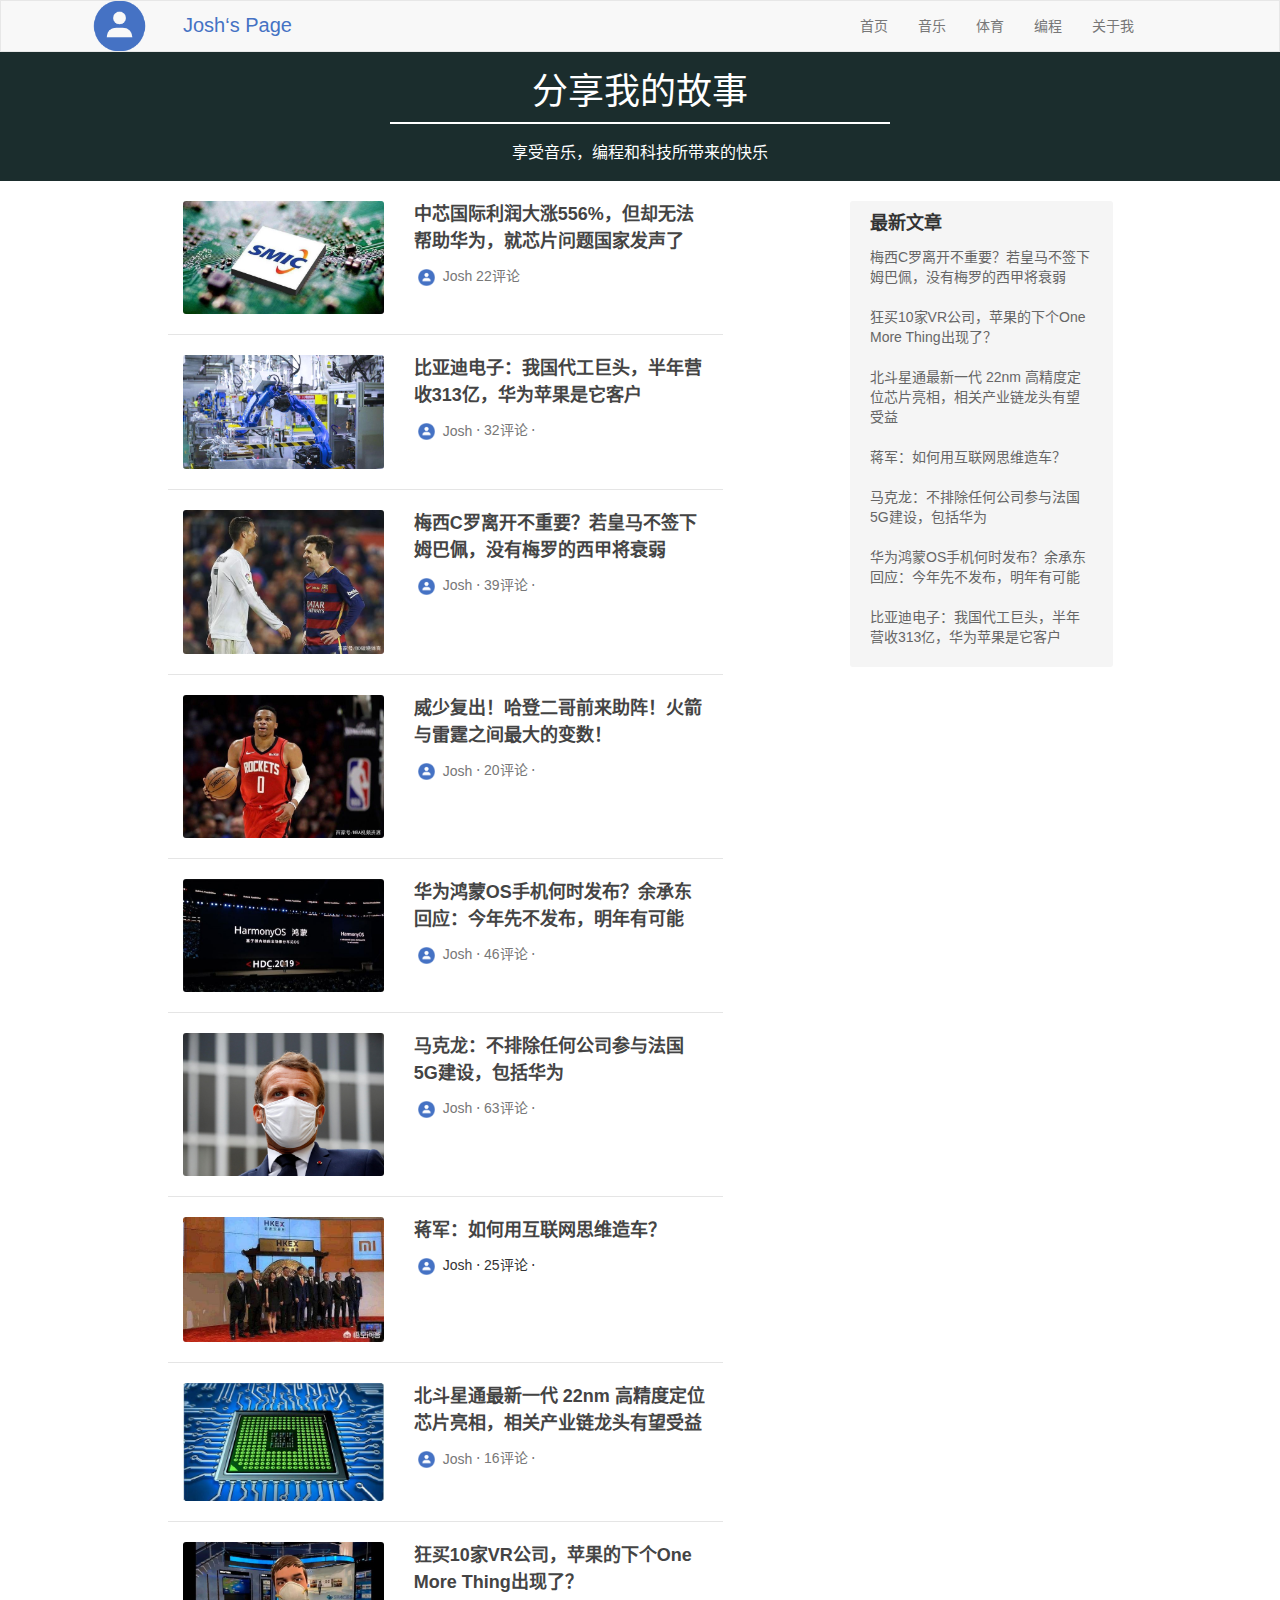
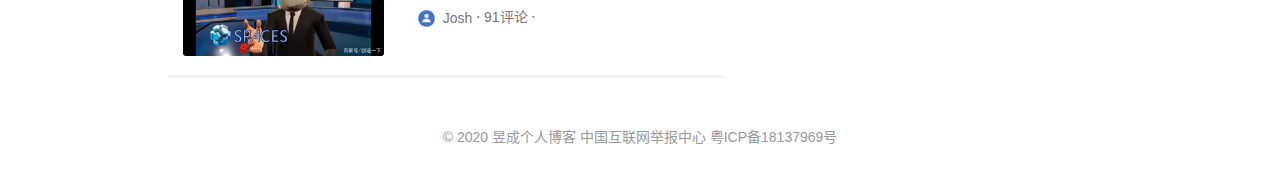
==== index.html @ 9421339c "发送了整个网站的文件" ====
<!DOCTYPE html>
<html lang="zh-CN">

<head>
    <meta charset="UTF-8">
    <meta name="viewport" content="width=device-width, initial-scale=1.0">
    <meta http-equiv="X-UA-Compatible" content="ie=edge">
    <title>Josh's Page</title>
    <link rel="stylesheet" href="css/bootstrap.min.css">
    <link rel="stylesheet" href="css/main.css">
</head>

<body>
    <!-- navbar -->
    <div class="navbar navbar-default">
        <div class="container">
            <div class="navbar-header">
                <a href="index.html" class="navbar-brand">
                </a>
                <span class="navbar-name">Josh‘s Page</span>
            </div>


            <ul class="nav navbar-nav navbar-right col-sm-4">
                <li><a href="index.html">首页</a></li>
      
                <li><a href="music.html">音乐</a></li>
      
                <li><a href="sport.html">体育</a></li>
      
                <li><a href="coding.html">编程</a></li>
      
                <li><a href="about.html">关于我</a></li>
            </ul>
        </div>
    </div>

    <!-- site-title -->
    <div class="site-title">
        <h1 class="text-center title">
            分享我的故事
        </h1>
        <h2 class="site-description text-center">享受音乐，编程和科技所带来的快乐</h2>
    </div>

  <!-- Content -->
    <div class="container">
        <div class="row">
            <div class="col-sm-6 col-sm-offset-1">
                <div class="post-list">
                    <div class="post-list-item">
                        <div class="col-xs-5">
                            <img class="post-object" src="img/003.jpeg">
                        </div>
                        <div class="col-xs-7">
                            <a href="music/1.html">
                                <div class="post-heading">中芯国际利润大涨556%，但却无法帮助华为，就芯片问题国家发声了
                                </div>
                            </a>
                            <p class="text-muted">
                                <span>
                                    <img class="avatar" src="img/avatar.png">
                                    Josh
                                </span> 
                                <span>
                                    22评论
                                </span> 
                            </p>
                        </div>
                    </div>
                    <div class="post-list-item">
                        <div class="col-xs-5">
                            <img class="post-object" src="img/004.png">
                        </div>
                        <div class="col-xs-7">
                            <a href="news.html">
                                <div class="post-heading">比亚迪电子：我国代工巨头，半年营收313亿，华为苹果是它客户
                                </div>
                            </a>
                            <p class="text-muted">
                                <span>
                                    <img class="avatar" src="img/avatar.png">
                                    Josh
                                </span> ⋅
                                <span>
                                    32评论
                                </span> ⋅

                            </p>
                        </div>
                    </div>
                    <div class="post-list-item">
                        <div class="col-xs-5">
                            <img class="post-object" src="img/001.jpeg">
                        </div>
                        <div class="col-xs-7">
                            <a href="news.html">
                                <div class="post-heading">梅西C罗离开不重要？若皇马不签下姆巴佩，没有梅罗的西甲将衰弱
                                </div>
                            </a>
                            <p class="text-muted">
                                <span>
                                    <img class="avatar" src="img/avatar.png">
                                    Josh
                                </span> ⋅
                                <span>
                                    39评论
                                </span> ⋅

                            </p>
                        </div>
                    </div>
                    <div class="post-list-item">
                        <div class="col-xs-5">
                            <img class="post-object" src="img/002.jpeg">
                        </div>
                        <div class="col-xs-7">
                            <a href="news.html">
                                <div class="post-heading">威少复出！哈登二哥前来助阵！火箭与雷霆之间最大的变数！
                                </div>
                            </a>
                          
                            <p class="text-muted">
                                <span>
                                    <img class="avatar" src="img/avatar.png">
                                    Josh
                                </span> ⋅
                                <span>
                                    20评论
                                </span> ⋅

                            </p>
                        </div>
                    </div>         
                    <div class="post-list-item">
                        <div class="col-xs-5">
                            <img class="post-object" src="img/005.jpeg">
                        </div>
                        <div class="col-xs-7">
                            <a href="news.html">
                                <div class="post-heading">华为鸿蒙OS手机何时发布？余承东回应：今年先不发布，明年有可能
                                </div>
                            </a>
                         
                            <p class="text-muted">
                                <span>
                                    <img class="avatar" src="img/avatar.png">
                                    Josh
                                </span> ⋅
                                <span>
                                    46评论
                                </span> ⋅

                            </p>
                        </div>
                    </div>
                    <div class="post-list-item">
                        <div class="col-xs-5">
                            <img class="post-object" src="img/006.png">
                        </div>
                        <div class="col-xs-7">
                            <a href="news.html">
                                <div class="post-heading">马克龙：不排除任何公司参与法国5G建设，包括华为
                                </div>
                            </a>
                         
                            <p class="text-muted">
                                <span>
                                    <img class="avatar" src="img/avatar.png">
                                    Josh
                                </span> ⋅
                                <span>
                                    63评论
                                </span> ⋅

                            </p>
                        </div>
                    </div>
                    <div class="post-list-item">
                        <div class="col-xs-5">
                            <img class="post-object" src="img/007.jpeg">
                        </div>
                        <div class="col-xs-7">
                            <a href="news.html">
                                <div class="post-heading">蒋军：如何用互联网思维造车？
                                </div>
                            </a>
                           
                                <span>
                                    <img class="avatar" src="img/avatar.png">
                                    Josh
                                </span> ⋅
                                <span>
                                    25评论
                                </span> ⋅

                            </p>
                        </div>
                    </div>
                    <div class="post-list-item">
                        <div class="col-xs-5">
                            <img class="post-object" src="img/008.jpeg">
                        </div>
                        <div class="col-xs-7">
                            <a href="news.html">
                                <div class="post-heading">北斗星通最新一代 22nm 高精度定位芯片亮相，相关产业链龙头有望受益
                                </div>
                            </a>
                         
                            <p class="text-muted">
                                <span>
                                    <img class="avatar" src="img/avatar.png">
                                    Josh
                                </span> ⋅
                                <span>
                                    16评论
                                </span> ⋅

                            </p>
                        </div>
                    </div>
                    <div class="post-list-item">
                        <div class="col-xs-5">
                            <img class="post-object" src="img/009.jpeg">
                        </div>
                        <div class="col-xs-7">
                            <a href="news.html">
                                <div class="post-heading">狂买10家VR公司，苹果的下个One More Thing出现了？
                                </div>
                            </a>
                         
                            <p class="text-muted">
                                <span>
                                    <img class="avatar" src="img/avatar.png">
                                    Josh
                                </span> ⋅
                                <span>
                                    91评论
                                </span> ⋅

                            </p>
                        </div>
                    </div>
                </div>
            </div>

            <div class="col-sm-3 col-sm-offset-1">
                <div class="side-bar-well">
                    <strong class="side-bar-well-title">
                        最新文章
                    </strong>
                    <a href="sport/1.html" class="news-item">
                        <div class="news-title">梅西C罗离开不重要？若皇马不签下姆巴佩，没有梅罗的西甲将衰弱 </div>
                    </a>
                    <a href="#" class="news-item">
                        <div class="news-title">狂买10家VR公司，苹果的下个One More Thing出现了？</div>

                    </a>
                    <a href="#" class="news-item">
                        <div class="news-title">北斗星通最新一代 22nm 高精度定位芯片亮相，相关产业链龙头有望受益</div>

                    </a>
                    <a href="#" class="news-item">
                        <div class="news-title">蒋军：如何用互联网思维造车？</div>

                    </a>
                    <a href="#" class="news-item">
                        <div class="news-title">马克龙：不排除任何公司参与法国5G建设，包括华为</div>

                    </a>
                    <a href="#" class="news-item">
                        <div class="news-title">华为鸿蒙OS手机何时发布？余承东回应：今年先不发布，明年有可能</div>

                    </a>
                    <a href="#" class="news-item">
                        <div class="news-title">比亚迪电子：我国代工巨头，半年营收313亿，华为苹果是它客户</div>
                    </a> 
                </div>
            </div>
        </div>
    </div>

  
  <!-- footer -->
    <div class="footer">
        © 2020 昱成个人博客 中国互联网举报中心 粤ICP备18137969号
    </div>


    <script src="https://cdn.bootcdn.net/ajax/libs/jquery/1.12.4/jquery.js"></script>
    <script src="https://cdn.bootcdn.net/ajax/libs/twitter-bootstrap/3.3.7/js/bootstrap.js"></script>
</body>

</html>
---- css/main.css ----
a:hover {
  text-decoration: none;
}

img {
  display: block;
  width: 100%;
  border-radius: 3px;
}

.navbar {
  border-radius: 0;
}

.navbar-brand {
  width: 60px;
  background-image: url(../img/logo.png);
  background-repeat: no-repeat;
  background-size: 60%;
  background-position: center center;
}

.post-list-item {
  border-bottom: 1px solid #e5e5e5;
  padding-top: 20px;
  padding-bottom: 20px;
}

.post-list-item:first-child {
  padding-top: 0;
}

.post-list-item::before,
.post-list-item::after {
  content: "";
  display: block;
  clear: both;
}

.post-heading {
  font-size: 18px;
  font-weight: bold;
  color: #444;
  line-height: 1.5;
  margin-bottom: 10px;
}

.post-heading:hover {
  color: #000;
}

.avatar {
  display: inline-block;
  max-width: 15px;
  border-radius: 50%;
}

.side-bar .list-group-item {
  border:0;
  border-radius: 2px;
}

.list-group-item.active {
  background: #ea0c3c;
}
.list-group-item.active:hover {
  background: #ea0c3c;
}

.side-bar-well {
  padding: 10px;
  background: #f5f5f5;
  margin-bottom: 10px;
  border-radius: 3px;
}

.side-bar-well-title {
  font-size: 18px;
}

.news-item {
  display: block;
  color: #666;
}

.side-bar-well > * {
  padding: 10px;
}

.news-item:hover {
  background: rgba(0,0,0,.03);
}

.news-info {
  color: #999;
  padding: 5px;
}

.footer {
  margin-top: 20px;
  padding: 30px 0;
  color: #999;
  text-align: center;
}

.form-container  {
  max-width: 500px;
  margin: 0 auto;
}

.btn-primary {
  background-color: #ea0c3c;
  border-color: #ea0c3c;
}

.btn-primary:hover,
.btn-primary.focus,
.btn-primary:focus,
.btn-primary.active, .btn-primary:active, .open>.dropdown-toggle.btn-primary,
.btn-primary.active.focus, .btn-primary.active:focus, .btn-primary.active:hover, .btn-primary:active.focus, .btn-primary:active:focus, .btn-primary:active:hover, .open>.dropdown-toggle.btn-primary.focus, .open>.dropdown-toggle.btn-primary:focus, .open>.dropdown-toggle.btn-primary:hover {
  background-color: #d00e38;
  border-color: #d00e38;
}

.news .info {
  color: #999;
  font-size: 16px;
}

.news h1 {
  line-height: 1.5;
}

.news .content {
  font-size: 16px;
}

h1.title {
  width: 500px;
  margin: auto;
  border-bottom: 2px solid white;
  padding-top: 10px;
  padding-bottom: 10px;
}

.site-title {
  padding: 10px;
  background-color: #1B2D2D;
  font-size: 50px;
  color: white;
  margin-top: -20px;
  margin-bottom: 20px;
}


.navbar-brand {
  width: 128px;
}

.navbar-name {
  display: inline-block;
  font-size: 20px;
  padding-top: 10px;
  color: #4572c4;
}

img.avatar {
  min-width: 25px !important;
}

.navbar-default .navbar-nav>li>a:hover,
.navbar-default .navbar-nav>li>a:focus {
  color: #4572c4;
}

.navbar-default .navbar-nav>li>a:active {
  color: #4572c4;
}

.introduction {
  width: 600px;
  margin:auto;
}
.introduction img{
  width: 200px;
  display: block;
  margin: auto;
}
.introduction p {
  font-size: 20px;
  text-align:justify;
}
.site-description {
  font-size: 16px;
}
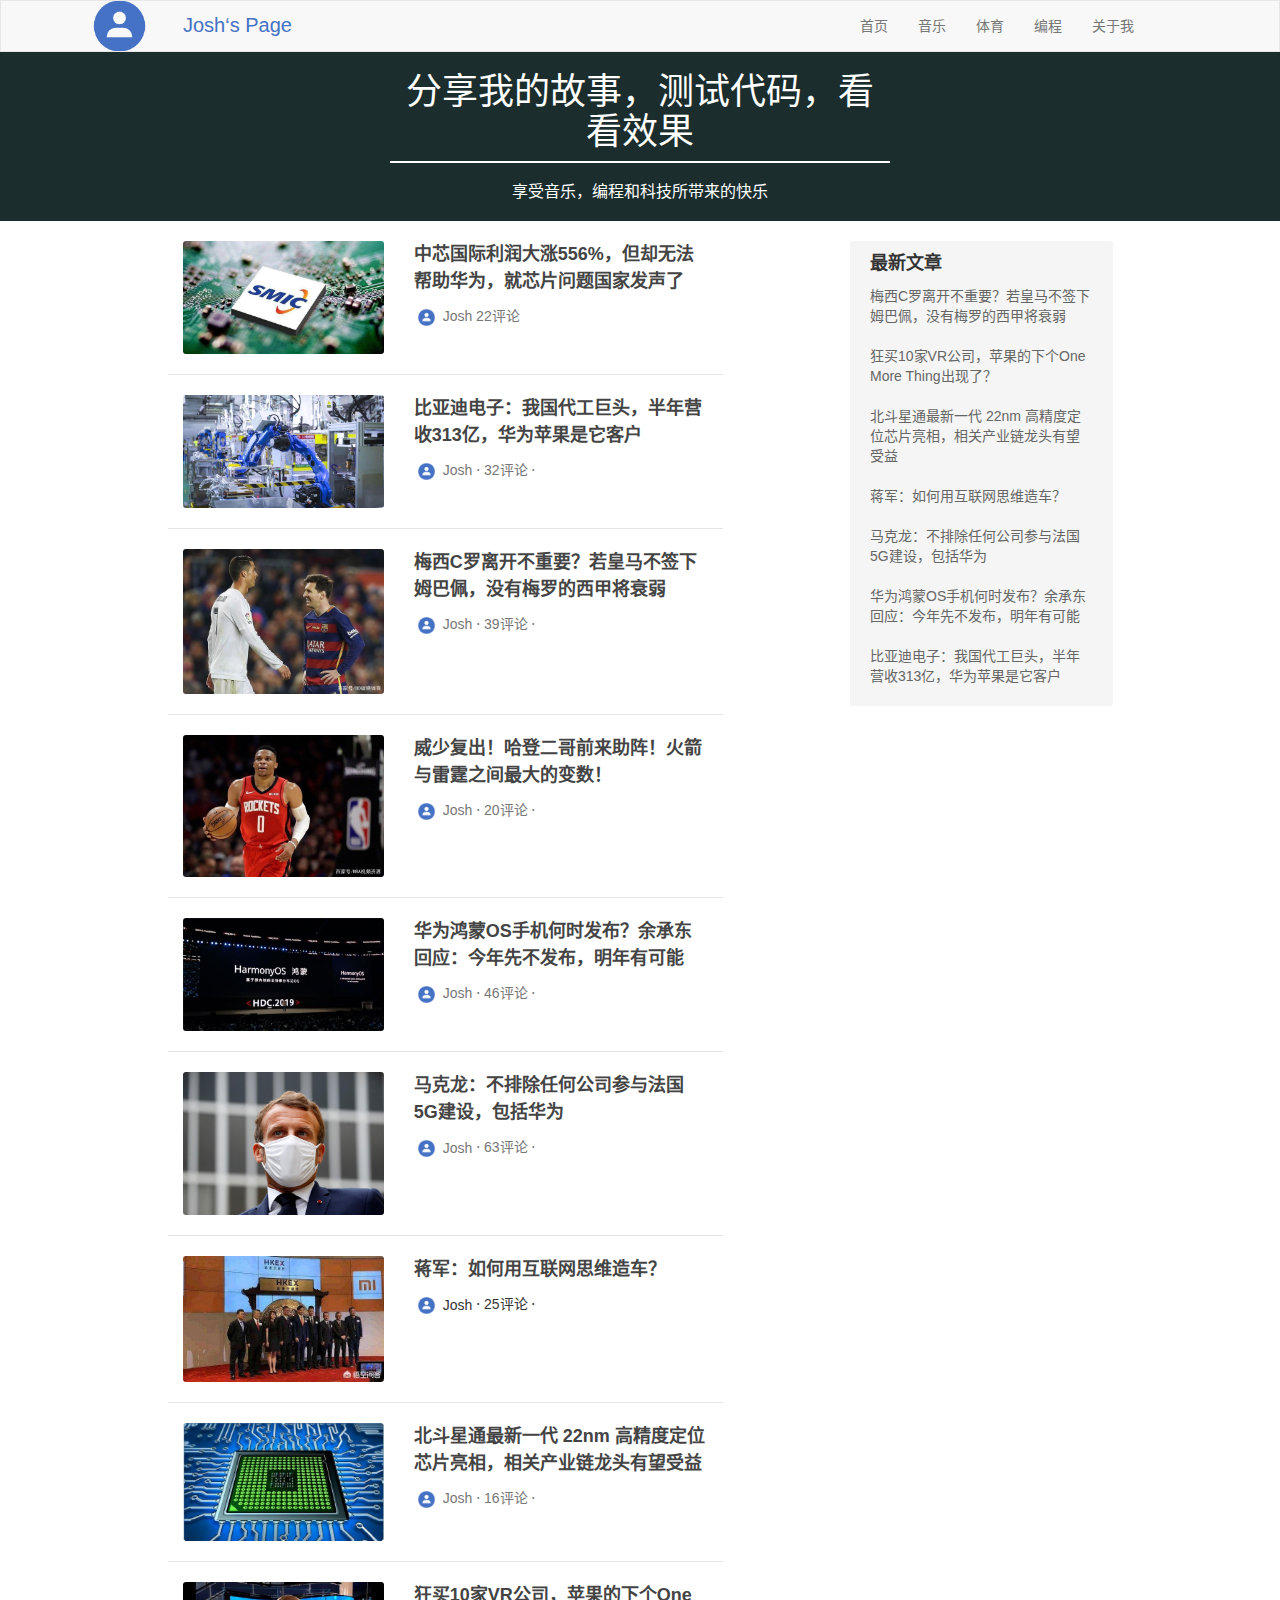
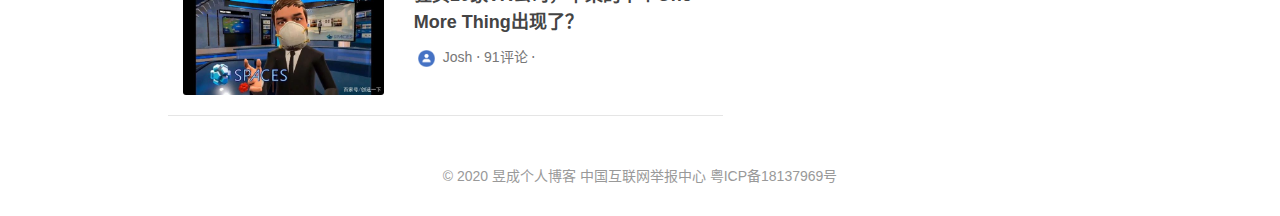
==== commit cc2f15f6: "测试代码看看效果" ====
--- a/index.html
+++ b/index.html
@@ -38,7 +38,7 @@
     <!-- site-title -->
     <div class="site-title">
         <h1 class="text-center title">
-            分享我的故事
+            分享我的故事，测试代码，看看效果
         </h1>
         <h2 class="site-description text-center">享受音乐，编程和科技所带来的快乐</h2>
     </div>
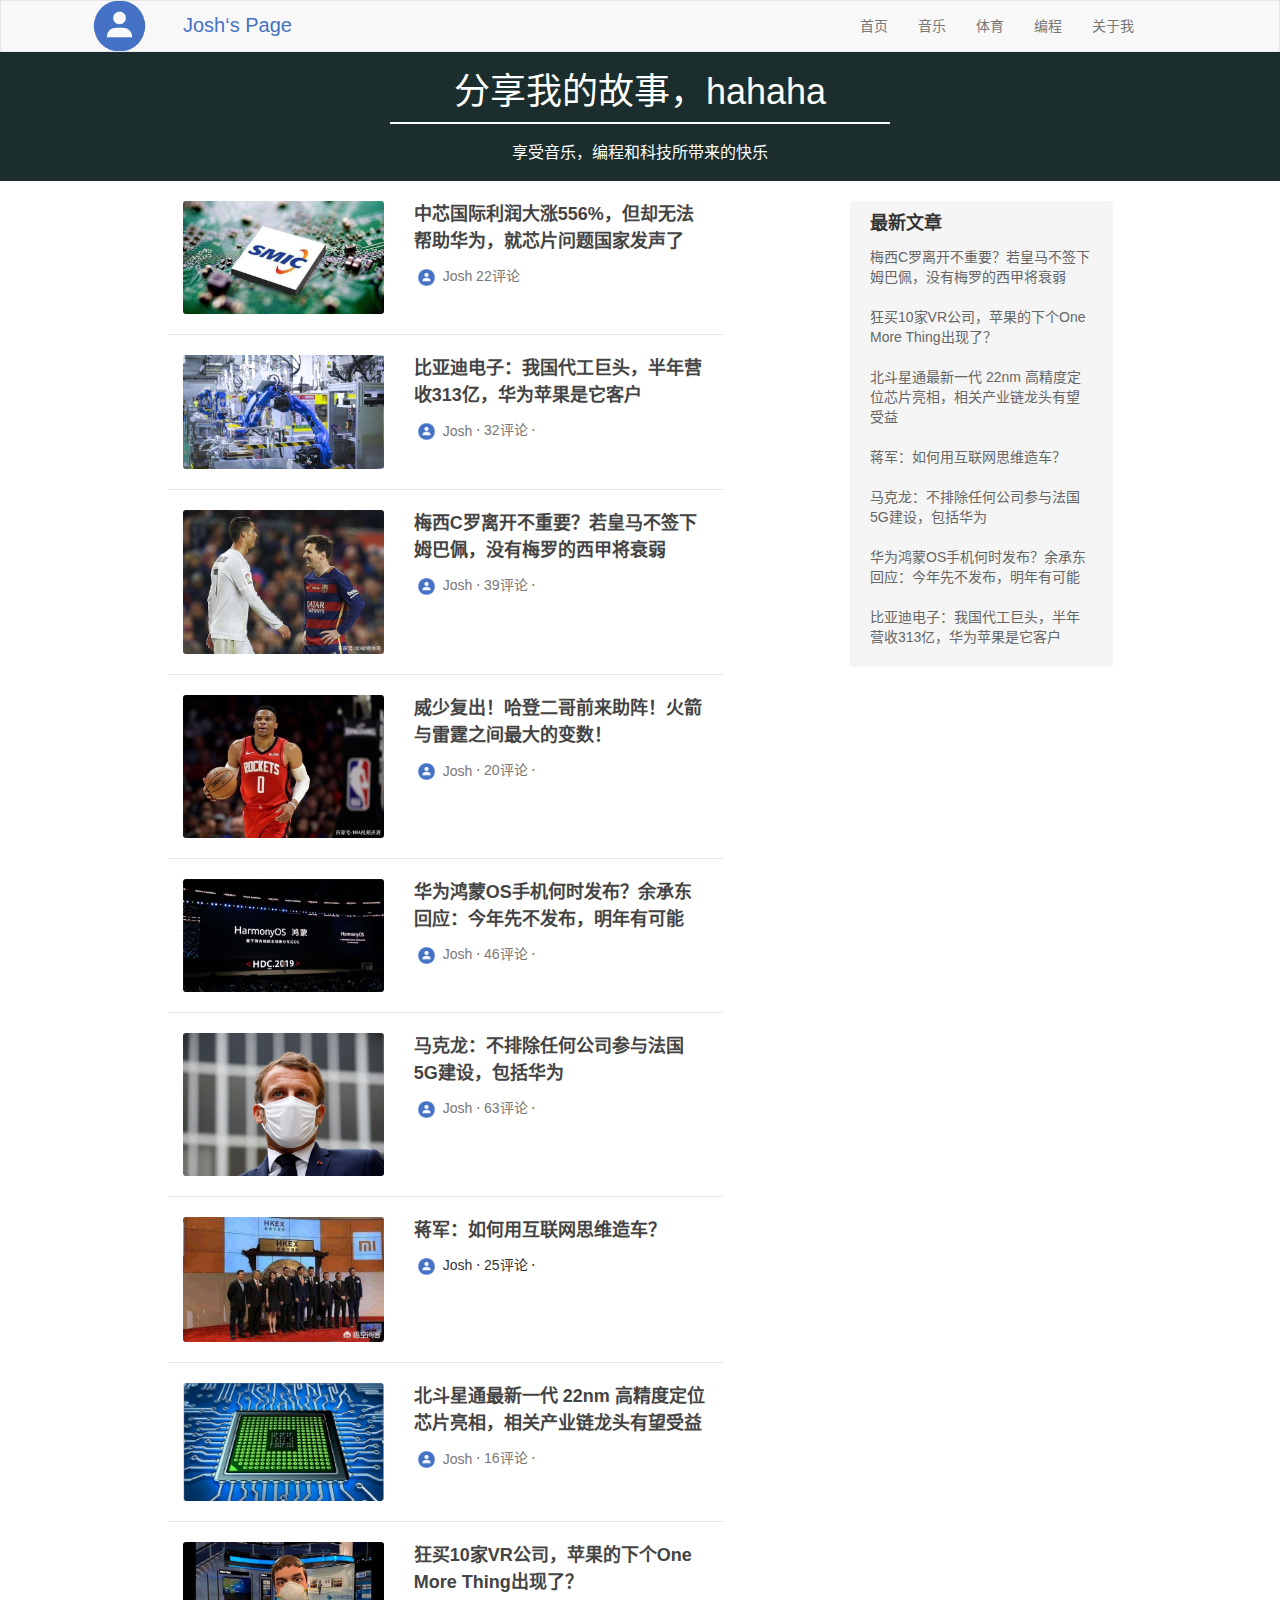
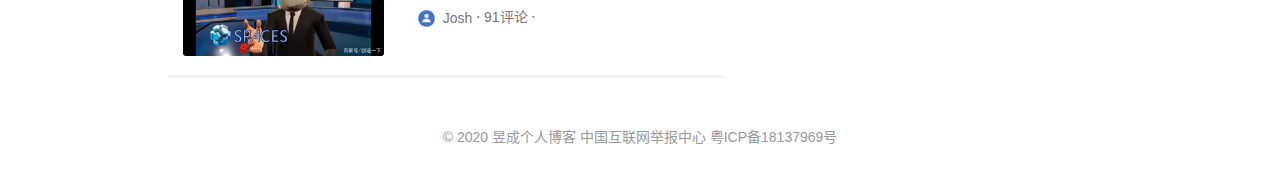
==== commit 68d458a1: "第二次测试" ====
--- a/index.html
+++ b/index.html
@@ -38,7 +38,7 @@
     <!-- site-title -->
     <div class="site-title">
         <h1 class="text-center title">
-            分享我的故事，测试代码，看看效果
+            分享我的故事，hahaha
         </h1>
         <h2 class="site-description text-center">享受音乐，编程和科技所带来的快乐</h2>
     </div>
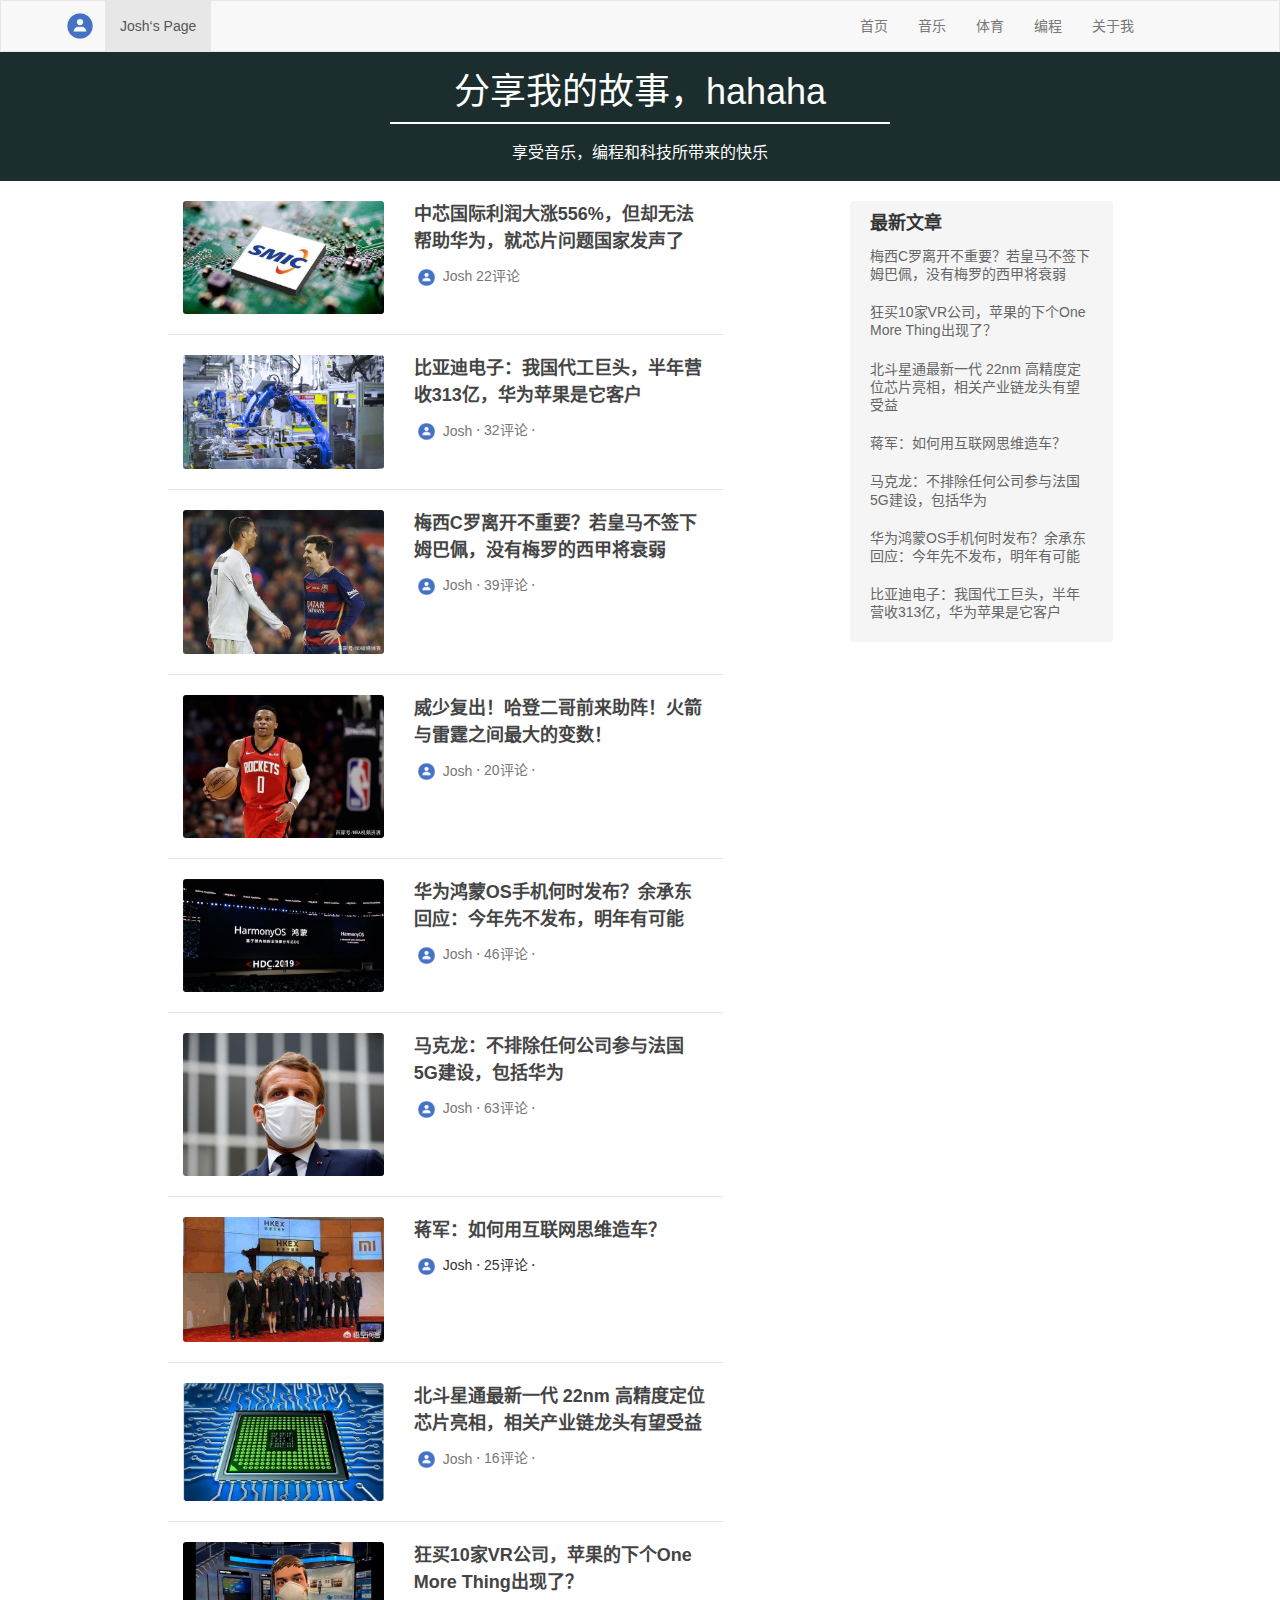
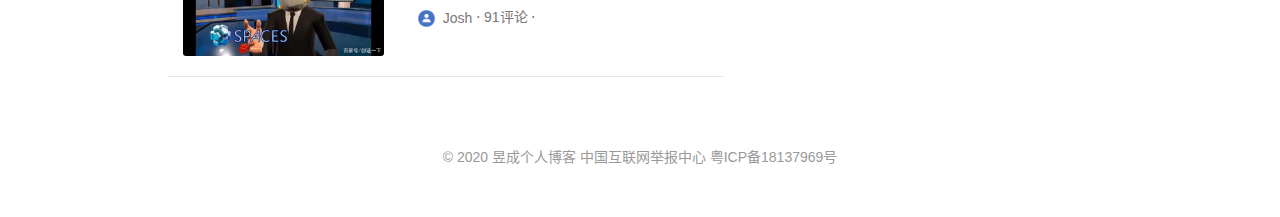
==== commit 337f42c7: "响应式" ====
--- a/index.html
+++ b/index.html
@@ -12,7 +12,7 @@
 
 <body>
     <!-- navbar -->
-    <div class="navbar navbar-default">
+    <!-- <div class="navbar navbar-default">
         <div class="container">
             <div class="navbar-header">
                 <a href="index.html" class="navbar-brand">
@@ -33,7 +33,33 @@
                 <li><a href="about.html">关于我</a></li>
             </ul>
         </div>
-    </div>
+    </div> -->
+
+    <div class="navbar navbar-default">
+        <div class="container">
+          <div class="navbar-header">
+            <a href="index.html" class="navbar-brand"></a>
+          </div>
+          <label id="toggle-label" class="visible-xs-inline-block" for="toggle-checkbox">MENU</label>
+          <input class="hidden" id="toggle-checkbox" type="checkbox">
+          <div class="hidden-xs">
+            <ul class="nav navbar-nav">
+              <li class="active"><a href="#">Josh‘s Page</a></li>
+            </ul>
+            <ul class="nav navbar-nav navbar-right col-sm-4">
+                <li><a href="index.html">首页</a></li>
+
+                <li><a href="music.html">音乐</a></li>
+
+                <li><a href="sport.html">体育</a></li>
+
+                <li><a href="coding.html">编程</a></li>
+
+                <li><a href="about.html">关于我</a></li>
+            </ul>
+          </div>
+        </div>
+      </div>
 
     <!-- site-title -->
     <div class="site-title">
--- a/css/main.css
+++ b/css/main.css
@@ -192,4 +192,184 @@
 }
 .site-description {
   font-size: 16px;
-}+}
+
+
+
+
+a:hover {
+  text-decoration: none;
+}
+
+img {
+  display: block;
+  max-width: 100%;
+}
+
+img,
+.side-bar .list-group-item,
+.side-bar-card {
+  border-radius: 3px;
+}
+
+.navbar-brand {
+  background-image: url(../img/logo.png);
+  width: 50px;
+  background-size: 75%;
+  background-repeat: no-repeat;
+  background-position: center center;
+}
+
+.side-bar .list-group-item {
+  border: 0;
+  margin-bottom: 5px;
+}
+
+.side-bar .list-group-item.active {
+  background-color: #ea0c3c;
+}
+
+.news-list-item {
+  padding-top: 10px;
+  padding-bottom: 10px;
+  border-bottom: 1px solid #eee;
+}
+
+.news-list-item:first-child {
+  padding-top: 0;
+}
+
+.news-list-item .title {
+  display: block;
+  color: #444;
+  font-size: 18px;
+  font-weight: bold;
+  margin-bottom: 5px;
+  line-height: 1.5;
+}
+
+.news-list-item .title:hover {
+  color: #337ab7;
+}
+
+.news-list-item .info {
+  color: #888;
+}
+
+.avatar {
+  display: inline-block;
+}
+
+.avatar img {
+  display: inline-block;
+  width: 16px;
+  height: 16px;
+  margin-right: 5px;
+}
+
+.side-bar-card {
+background: rgba(0,0,0,.05);
+margin-top: 15px;
+padding: 10px 0;
+}
+
+.side-bar-card.flag {
+padding-top: 20px;
+padding-bottom: 20px;
+}
+
+.side-bar-card .text-lg {
+font-size: 150%;
+}
+
+.side-bar-card .card-title,
+.side-bar-card .card-body .list .item {
+padding: 10px 15px;
+}
+
+.side-bar-card .card-title {
+font-size: 18px;
+font-weight: bold;
+padding-top: 0;
+padding-bottom: 0;
+}
+
+.side-bar-card .card-body .list .item:hover {
+background: rgba(0,0,0,.05);
+}
+
+.card-body .list .item .title {
+padding-bottom: 5px;
+}
+
+.card-body .list .item .desc {
+color: #999;
+}
+
+.news-title {
+line-height: 1.3;
+}
+
+.news-status {
+color: #999;
+}
+
+.news-status .label {
+opacity: .8;
+}
+
+.news-content {
+margin-top: 20px;
+font-size: 15px;
+line-height: 1.5;
+}
+
+.news-content img {
+margin-top: 10px;
+margin-bottom: 10px;
+}
+
+.no-padding-h {
+padding-left: 0;
+padding-right: 0;
+}
+
+.footer {
+margin-top: 20px;
+padding: 50px 0;
+text-align: center;
+color: #999;
+}
+
+.container-small {
+max-width: 500px;
+}
+
+.btn-primary {
+background-color: #ea0c3c;
+border-color: #db0d3a;
+}
+
+.btn-primary:hover {
+background-color: #d50c37;
+border-color: #d50c37;
+}
+
+#toggle-checkbox:checked ~ div {
+display: block !important;
+}
+
+#toggle-label {
+display: inline-block;
+position: absolute;
+right: 15px;
+top: 13px;
+font-size: 16px;
+font-weight: normal;
+color: #666;
+display: none;
+}
+
+#toggle-label:hover {
+color: #333;
+}
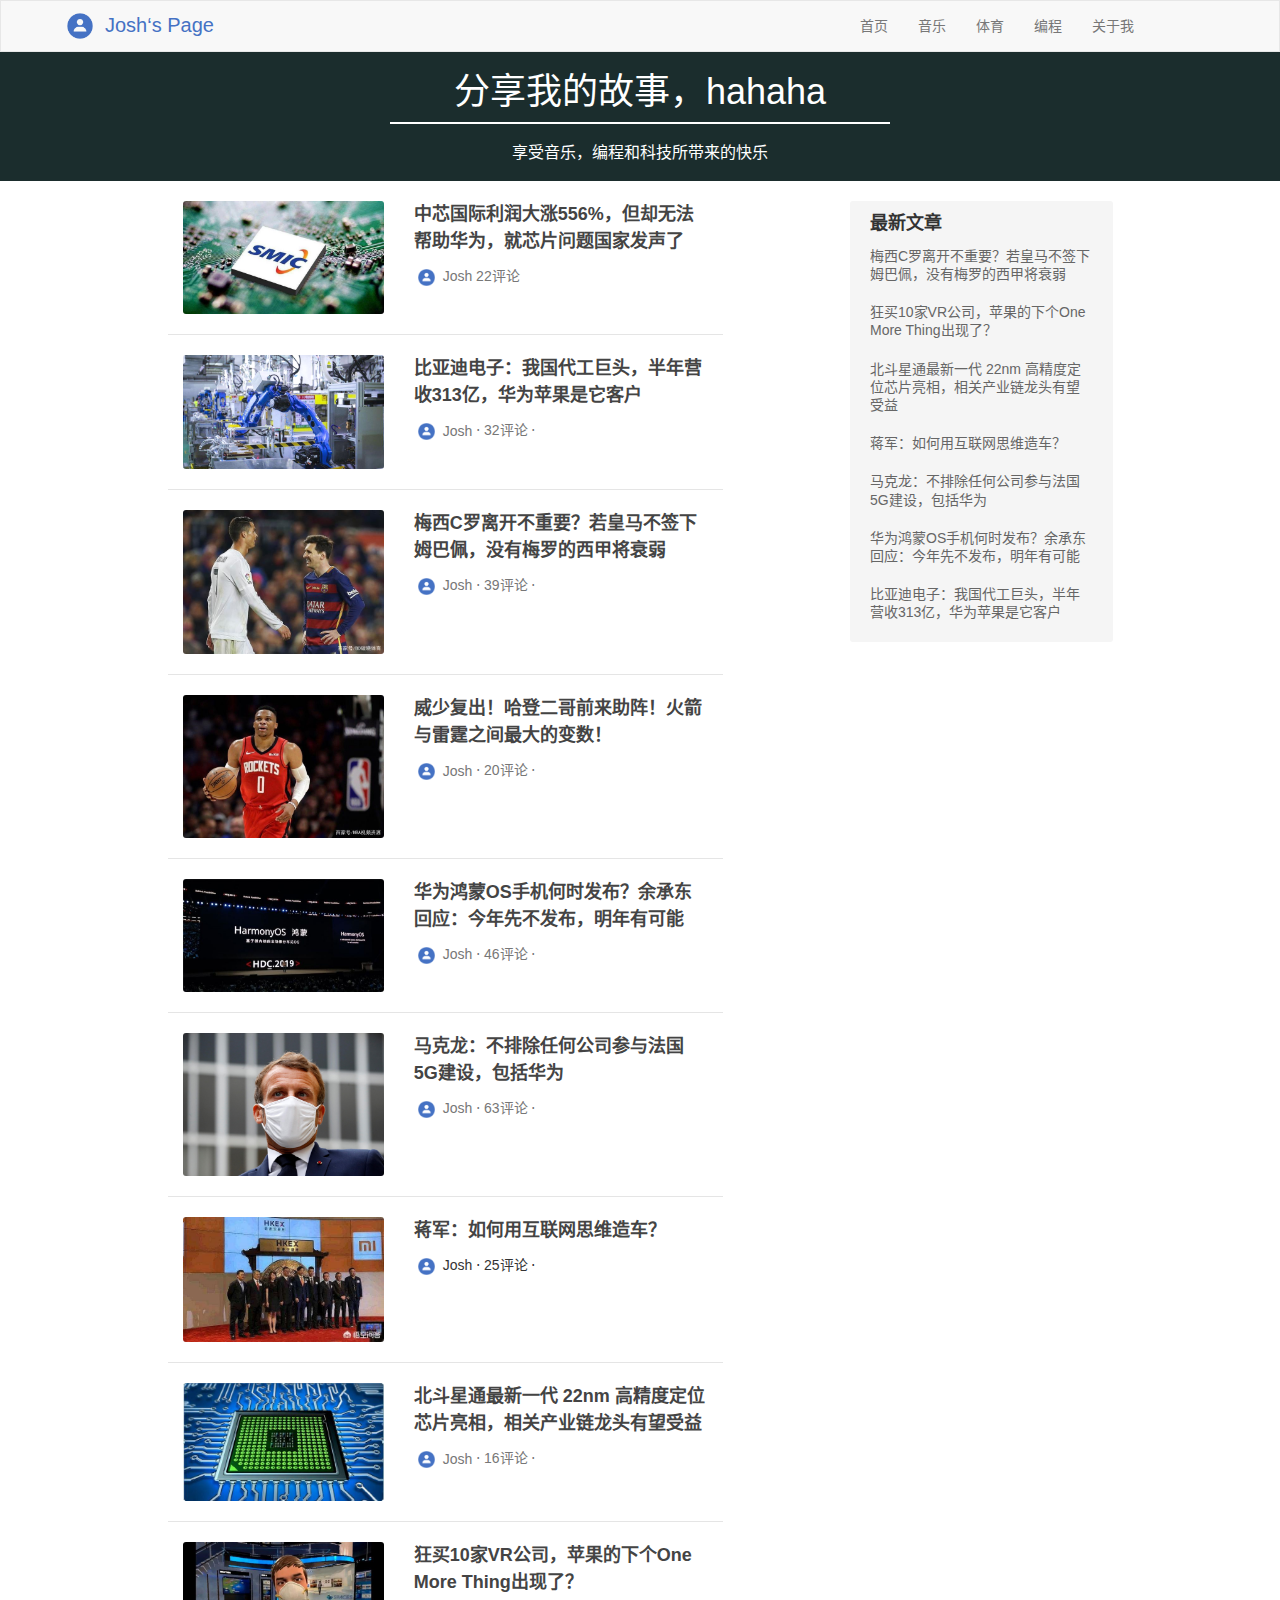
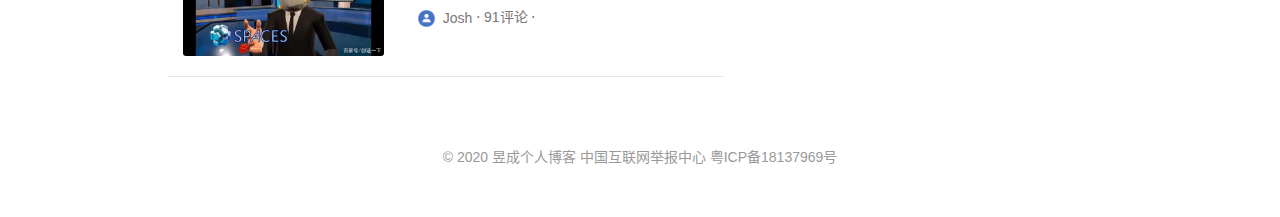
==== commit 32147834: "响应式2" ====
--- a/index.html
+++ b/index.html
@@ -44,9 +44,9 @@
           <input class="hidden" id="toggle-checkbox" type="checkbox">
           <div class="hidden-xs">
             <ul class="nav navbar-nav">
-              <li class="active"><a href="#">Josh‘s Page</a></li>
+              <span class="navbar-name">Josh‘s Page</span>
             </ul>
-            <ul class="nav navbar-nav navbar-right col-sm-4">
+            <ul class="nav navbar-nav navbar-right col-md-4 col-sm-6">
                 <li><a href="index.html">首页</a></li>
 
                 <li><a href="music.html">音乐</a></li>
